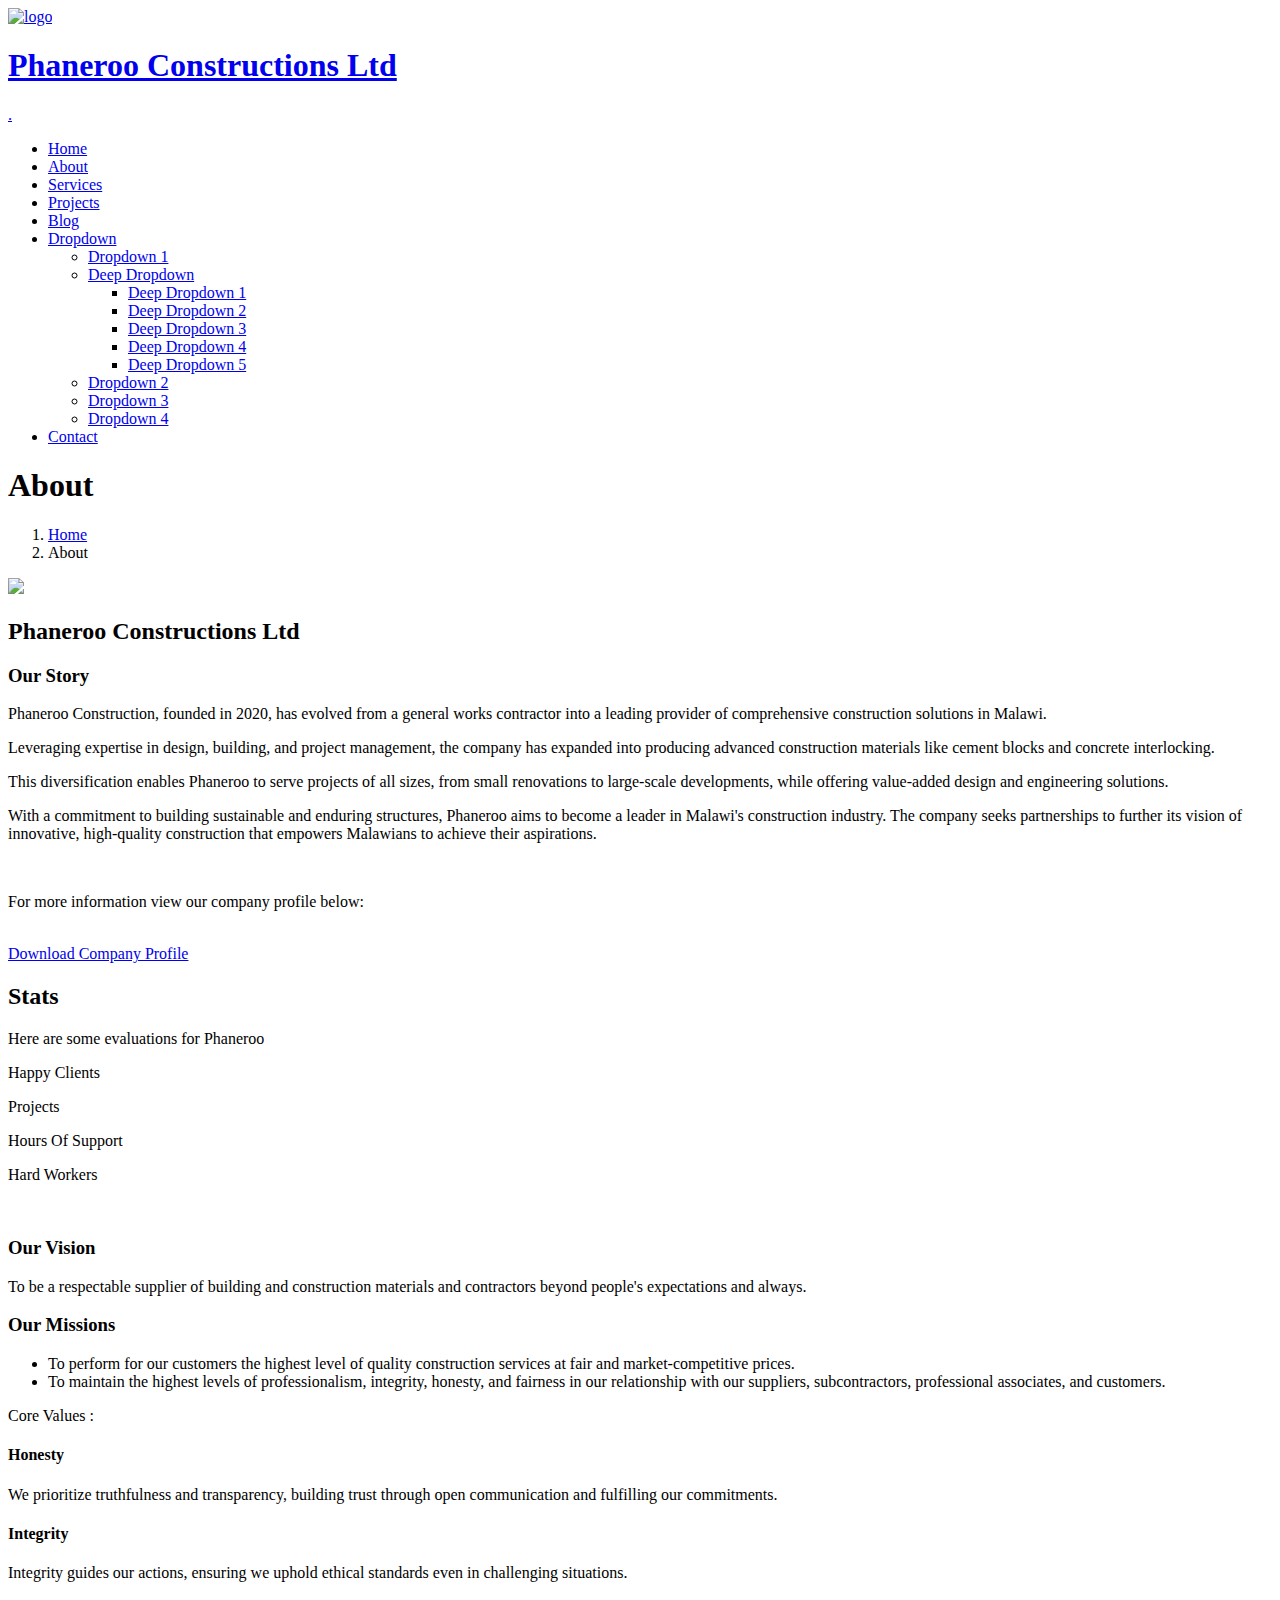
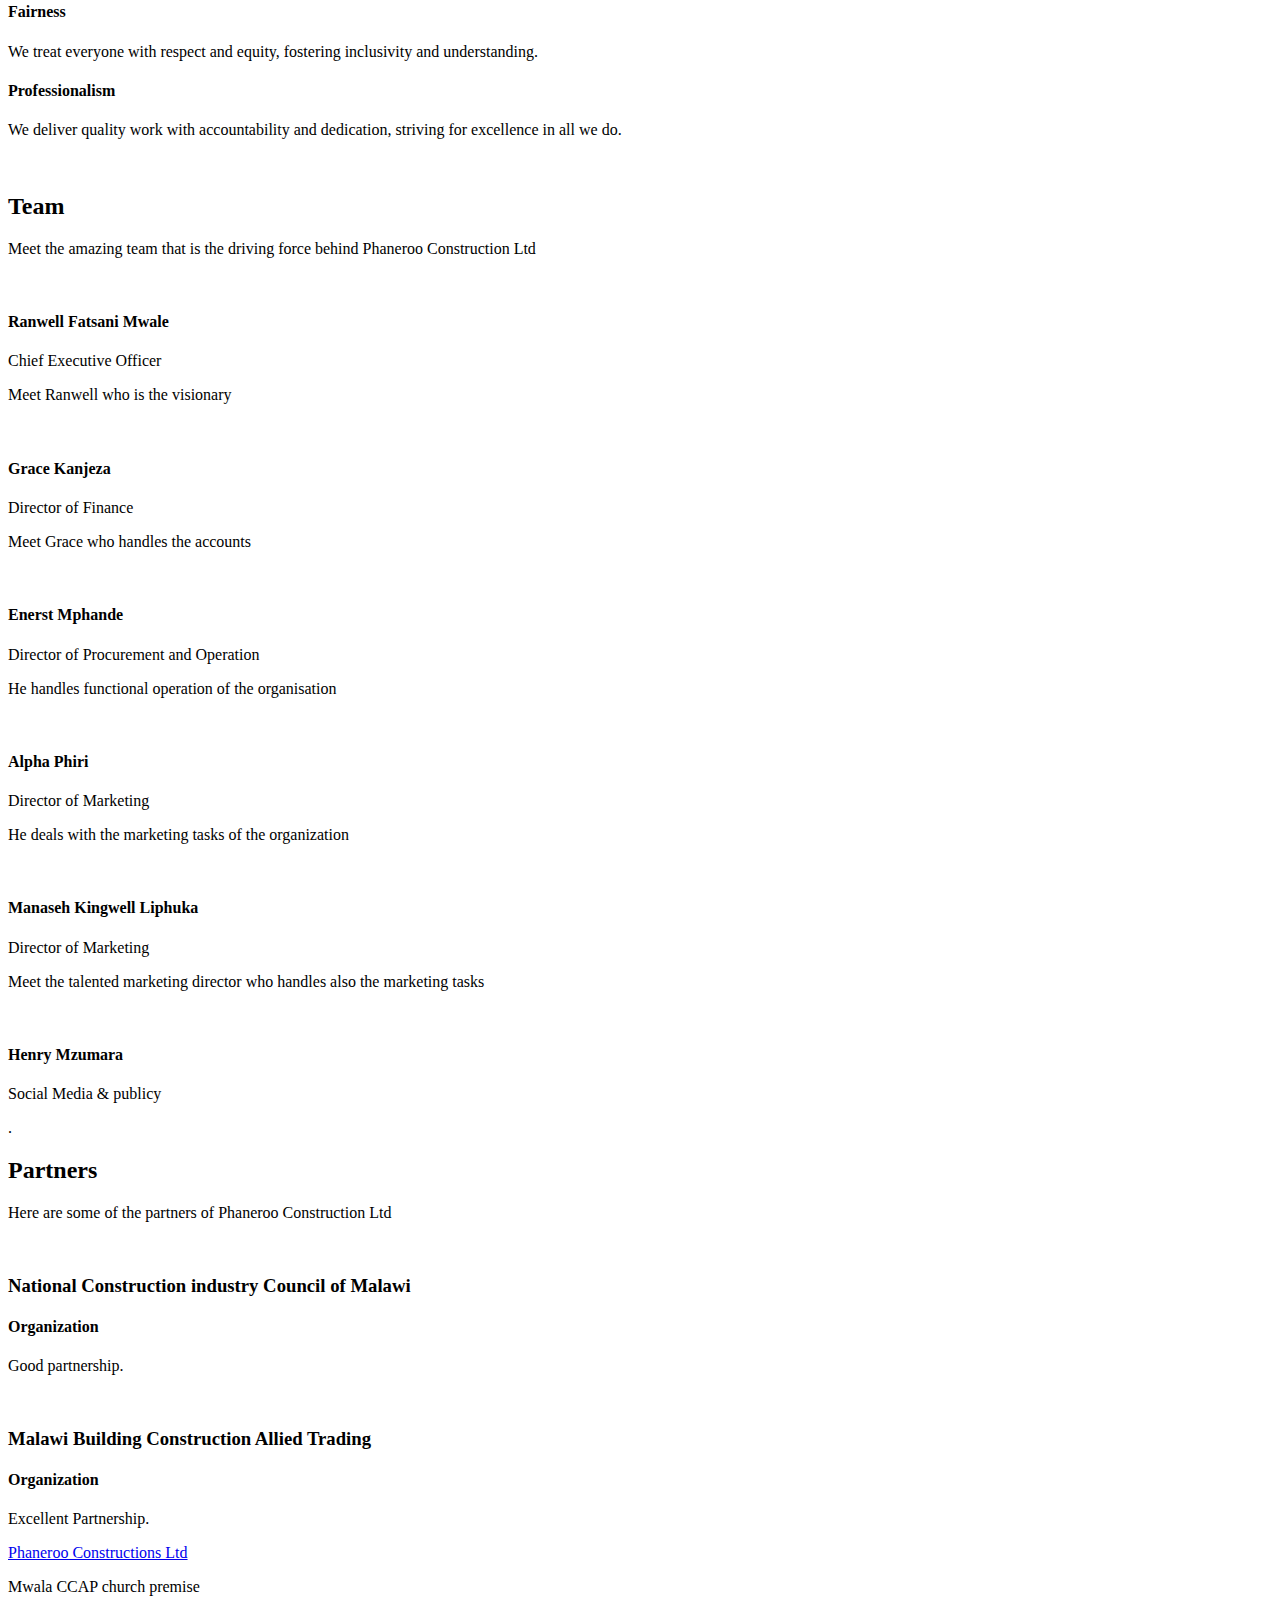
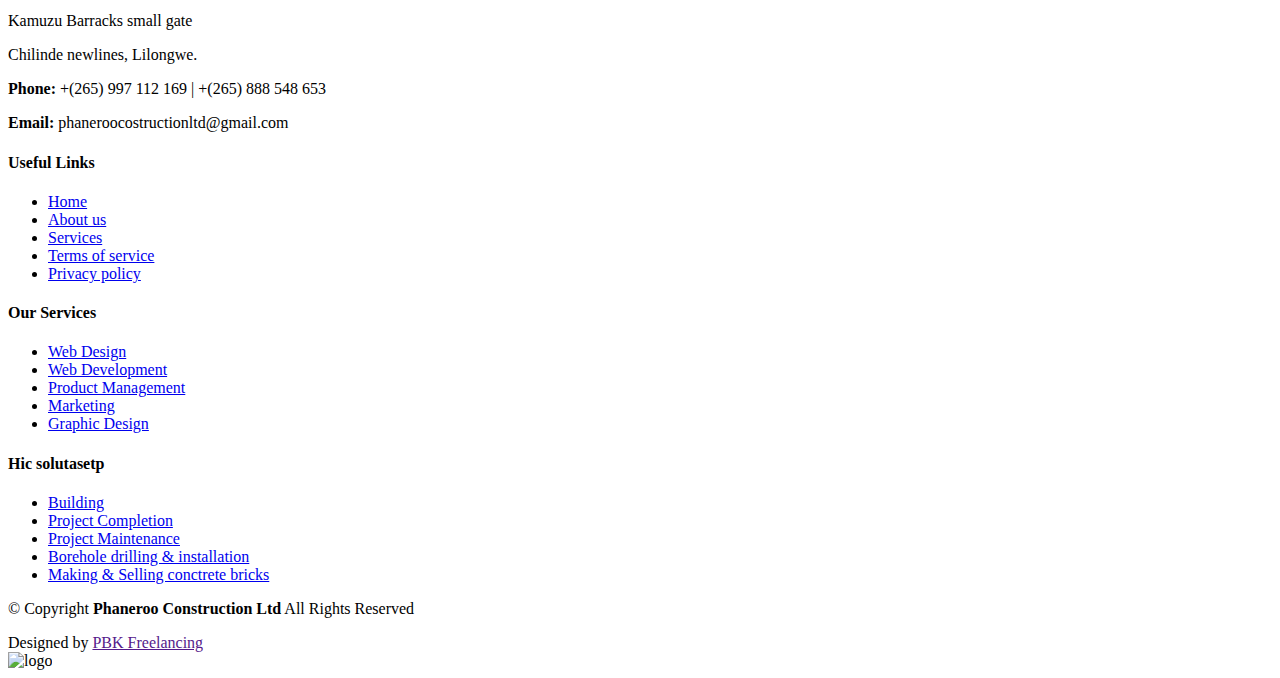
==== about.html @ 2d129ac9 "Add files via upload" ====
<!DOCTYPE html>
<html lang="en">

<head>
  <meta charset="utf-8">
  <meta content="width=device-width, initial-scale=1.0" name="viewport">
  <title>About - UpConstruction Bootstrap Template</title>
  <meta name="description" content="">
  <meta name="keywords" content="">

  <!-- Favicons -->
  <link href="assets/img/logoh1.png" rel="icon">
  <link href="assets/img/apple-touch-icon.png" rel="apple-touch-icon">

  <!-- Fonts -->
  <link href="https://fonts.googleapis.com" rel="preconnect">
  <link href="https://fonts.gstatic.com" rel="preconnect" crossorigin>
  <link href="https://fonts.googleapis.com/css2?family=Roboto:ital,wght@0,100;0,300;0,400;0,500;0,700;0,900;1,100;1,300;1,400;1,500;1,700;1,900&family=Open+Sans:ital,wght@0,300;0,400;0,500;0,600;0,700;0,800;1,300;1,400;1,500;1,600;1,700;1,800&family=Poppins:ital,wght@0,100;0,200;0,300;0,400;0,500;0,600;0,700;0,800;0,900;1,100;1,200;1,300;1,400;1,500;1,600;1,700;1,800;1,900&display=swap" rel="stylesheet">

  <!-- Vendor CSS Files -->
  <link href="assets/vendor/bootstrap/css/bootstrap.min.css" rel="stylesheet">
  <link href="assets/vendor/bootstrap-icons/bootstrap-icons.css" rel="stylesheet">
  <link href="assets/vendor/aos/aos.css" rel="stylesheet">
  <link href="assets/vendor/fontawesome-free/css/all.min.css" rel="stylesheet">
  <link href="assets/vendor/glightbox/css/glightbox.min.css" rel="stylesheet">
  <link href="assets/vendor/swiper/swiper-bundle.min.css" rel="stylesheet">

  <!-- Main CSS File -->
  <link href="assets/css/main.css" rel="stylesheet">

  <!-- =======================================================
  * Template Name: UpConstruction
  * Template URL: https://bootstrapmade.com/upconstruction-bootstrap-construction-website-template/
  * Updated: Aug 07 2024 with Bootstrap v5.3.3
  * Author: BootstrapMade.com
  * License: https://bootstrapmade.com/license/
  ======================================================== -->
</head>

<body class="about-page">

  <header id="header" class="header d-flex align-items-center fixed-top">
    <div class="container-fluid container-xl position-relative d-flex align-items-center justify-content-between">

      <a href="index.html" class="logo d-flex align-items-center">
        <!-- Uncomment the line below if you also wish to use an image logo -->
        <!-- <img src="assets/img/logo.png" alt=""> -->
        <img  src="assets/img/logoh1.png" alt="logo" style="height:30%;">
        <h1 class="sitename">Phaneroo Constructions Ltd</h1> <span>.</span>
      </a>

      <nav id="navmenu" class="navmenu">
        <ul>
          <li><a href="index.html">Home</a></li>
          <li><a href="about.html" class="active">About</a></li>
          <li><a href="services.html">Services</a></li>
          <li><a href="projects.html">Projects</a></li>
          <li><a href="blog.html">Blog</a></li>
          <li class="dropdown"><a href="#"><span>Dropdown</span> <i class="bi bi-chevron-down toggle-dropdown"></i></a>
            <ul>
              <li><a href="#">Dropdown 1</a></li>
              <li class="dropdown"><a href="#"><span>Deep Dropdown</span> <i class="bi bi-chevron-down toggle-dropdown"></i></a>
                <ul>
                  <li><a href="#">Deep Dropdown 1</a></li>
                  <li><a href="#">Deep Dropdown 2</a></li>
                  <li><a href="#">Deep Dropdown 3</a></li>
                  <li><a href="#">Deep Dropdown 4</a></li>
                  <li><a href="#">Deep Dropdown 5</a></li>
                </ul>
              </li>
              <li><a href="#">Dropdown 2</a></li>
              <li><a href="#">Dropdown 3</a></li>
              <li><a href="#">Dropdown 4</a></li>
            </ul>
          </li>
          <li><a href="contact.html">Contact</a></li>
        </ul>
        <i class="mobile-nav-toggle d-xl-none bi bi-list"></i>
      </nav>

    </div>
  </header>

  <main class="main">

    <!-- Page Title -->
    <div class="page-title dark-background" style="background-image: url(assets/img/page-title-bg.jpg);">
      <div class="container position-relative">
        <h1>About</h1>
        <nav class="breadcrumbs">
          <ol>
            <li><a href="index.html">Home</a></li>
            <li class="current">About</li>
          </ol>
        </nav>
      </div>
    </div><!-- End Page Title -->

    <!-- About Section -->
    <section id="about" class="about section">

      <div class="container">

        <div class="row position-relative">

          <div class="col-lg-7 about-img" data-aos="zoom-out" data-aos-delay="200"><img src="assets/img/about.jpg"></div>

          <div class="col-lg-7" data-aos="fade-up" data-aos-delay="100">
            <h2 class="inner-title">Phaneroo Constructions Ltd</h2>
            <div class="our-story">
              <h3>Our Story</h3>
              <p>
                Phaneroo Construction, founded in 2020, has evolved from a general works contractor into a leading provider of comprehensive construction solutions in Malawi.
              </p>
              <p>
                Leveraging expertise in design, building, and project management, the company has expanded into producing advanced construction materials like cement blocks and concrete interlocking.
              </p>
              <p>
                This diversification enables Phaneroo to serve projects of all sizes, from small renovations to large-scale developments, while offering value-added design and engineering solutions.
              </p>
              <p>
                With a commitment to building sustainable and enduring structures, Phaneroo aims to become a leader in Malawi's construction industry. The company seeks partnerships to further its vision of innovative, high-quality construction that empowers Malawians to achieve their aspirations.
              </p><br>
              <!--<p>core values</p>
              <ul>
                <li><i class="bi bi-check-circle"></i> <span>Honesty</span></li>
                <li><i class="bi bi-check-circle"></i> <span>Integrity</span></li>
                <li><i class="bi bi-check-circle"></i> <span>Fairness</span></li>
                <li><i class="bi bi-check-circle"></i> <span>Professionalism</span></li>
              </ul> -->
              <p>For more information view our company profile below:</p>

              <!-- <div class="watch-video d-flex align-items-center position-relative">
                <i class="bi bi-play-circle"></i>
                <a href="https://www.youtube.com/watch?v=Y7f98aduVJ8" class="glightbox stretched-link">Watch Video</a>
              </div> -->
              <br>
              <div class="download-profile d-flex align-items-center position-relative mt-3">
                <i class="bi bi-download"></i>
                <a href="path/to/company-profile.pdf" class="btn btn-primary stretched-link" download>Download Company Profile</a>
              </div>
            </div>
          </div>

        </div>

      </div>

    </section><!-- /About Section -->

    <!-- Stats Counter Section -->
    <section id="stats-counter" class="stats-counter section">

      <!-- Section Title -->
      <div class="container section-title" data-aos="fade-up">
        <h2>Stats</h2>
        <p>Here are some evaluations for Phaneroo</p>
      </div><!-- End Section Title -->

      <div class="container" data-aos="fade-up" data-aos-delay="100">

        <div class="row gy-4">

          <div class="col-lg-3 col-md-6">
            <div class="stats-item d-flex align-items-center w-100 h-100">
              <i class="bi bi-emoji-smile color-blue flex-shrink-0"></i>
              <div>
                <span data-purecounter-start="0" data-purecounter-end="232" data-purecounter-duration="1" class="purecounter"></span>
                <p>Happy Clients</p>
              </div>
            </div>
          </div><!-- End Stats Item -->

          <div class="col-lg-3 col-md-6">
            <div class="stats-item d-flex align-items-center w-100 h-100">
              <i class="bi bi-journal-richtext color-orange flex-shrink-0"></i>
              <div>
                <span data-purecounter-start="0" data-purecounter-end="521" data-purecounter-duration="1" class="purecounter"></span>
                <p>Projects</p>
              </div>
            </div>
          </div><!-- End Stats Item -->

          <div class="col-lg-3 col-md-6">
            <div class="stats-item d-flex align-items-center w-100 h-100">
              <i class="bi bi-headset color-green flex-shrink-0"></i>
              <div>
                <span data-purecounter-start="0" data-purecounter-end="1463" data-purecounter-duration="1" class="purecounter"></span>
                <p>Hours Of Support</p>
              </div>
            </div>
          </div><!-- End Stats Item -->

          <div class="col-lg-3 col-md-6">
            <div class="stats-item d-flex align-items-center w-100 h-100">
              <i class="bi bi-people color-pink flex-shrink-0"></i>
              <div>
                <span data-purecounter-start="0" data-purecounter-end="15" data-purecounter-duration="1" class="purecounter"></span>
                <p>Hard Workers</p>
              </div>
            </div>
          </div><!-- End Stats Item -->

        </div>

      </div>

    </section><!-- /Stats Counter Section -->

    <!-- Alt Services Section -->
    <section id="alt-services" class="alt-services section">

      <div class="container">

        <div class="row justify-content-around gy-4">
          <div class="features-image col-lg-6" data-aos="fade-up" data-aos-delay="100"><img src="assets/img/alt-services.jpg" alt=""></div>

          <div class="col-lg-5 d-flex flex-column justify-content-center" data-aos="fade-up" data-aos-delay="200">
            <h3>Our Vision</h3>
            <p>To be a respectable supplier of building and construction materials and contractors beyond people's
              expectations and always.</p>

          <!--

            <div class="icon-box d-flex position-relative" data-aos="fade-up" data-aos-delay="300">
              <i class="bi bi-easel flex-shrink-0"></i>
              <div>
                <h4><a href="" class="stretched-link">Lorem Ipsum</a></h4>
                <p>Voluptatum deleniti atque corrupti quos dolores et quas molestias excepturi sint occaecati cupiditate non provident</p>
              </div>
            </div>

            <div class="icon-box d-flex position-relative" data-aos="fade-up" data-aos-delay="400">
              <i class="bi bi-patch-check flex-shrink-0"></i>
              <div>
                <h4><a href="" class="stretched-link">Nemo Enim</a></h4>
                <p>At vero eos et accusamus et iusto odio dignissimos ducimus qui blanditiis praesentium voluptatum deleniti atque</p>
              </div>
            </div>

            <div class="icon-box d-flex position-relative" data-aos="fade-up" data-aos-delay="500">
              <i class="bi bi-brightness-high flex-shrink-0"></i>
              <div>
                <h4><a href="" class="stretched-link">Dine Pad</a></h4>
                <p>Explicabo est voluptatum asperiores consequatur magnam. Et veritatis odit. Sunt aut deserunt minus aut eligendi omnis</p>
              </div>
            </div>

            <div class="icon-box d-flex position-relative" data-aos="fade-up" data-aos-delay="600">
              <i class="bi bi-brightness-high flex-shrink-0"></i>
              <div>
                <h4><a href="" class="stretched-link">Tride clov</a></h4>
                <p>Est voluptatem labore deleniti quis a delectus et. Saepe dolorem libero sit non aspernatur odit amet. Et eligendi</p>
              </div>
            </div>
          -->

          </div>
        </div>

      </div>

    </section><!-- /Alt Services Section -->

    <!-- Alt Services 2 Section -->
    <section id="alt-services-2" class="alt-services-2 section">

      <div class="container">

        <div class="row justify-content-around gy-4">

          <div class="col-lg-6 d-flex flex-column justify-content-center order-2 order-lg-1" data-aos="fade-up" data-aos-delay="100">
            <h3>Our Missions</h3>
            <ul>
              <li>To perform for our customers the highest level of quality construction services at fair and
                market-competitive prices.
              </li>
              <li>
                To maintain the highest levels of professionalism, integrity, honesty, and fairness in our
                relationship with our suppliers, subcontractors, professional associates, and customers.
              </li>
            </ul>
            <p>Core Values :</p>

            <div class="row">

              <div class="col-lg-6 icon-box d-flex">
                <i class="bi bi-easel flex-shrink-0"></i>
                <div>
                  <h4>Honesty</h4>
                  <p>We prioritize truthfulness and transparency, building trust through open communication and fulfilling our commitments.</p>
                </div>
              </div><!-- End Icon Box -->

              <div class="col-lg-6 icon-box d-flex">
                <i class="bi bi-patch-check flex-shrink-0"></i>
                <div>
                  <h4>Integrity</h4>
                  <p>Integrity guides our actions, ensuring we uphold ethical standards even in challenging situations.</p>
                </div>
              </div><!-- End Icon Box -->

              <div class="col-lg-6 icon-box d-flex">
                <i class="bi bi-brightness-high flex-shrink-0"></i>
                <div>
                  <h4>Fairness</h4>
                  <p>We treat everyone with respect and equity, fostering inclusivity and understanding.</p>
                </div>
              </div><!-- End Icon Box -->

              <div class="col-lg-6 icon-box d-flex">
                <i class="bi bi-brightness-high flex-shrink-0"></i>
                <div>
                  <h4>Professionalism</h4>
                  <p>We deliver quality work with accountability and dedication, striving for excellence in all we do.</p>
                </div>
              </div><!-- End Icon Box -->

            </div>

          </div>

          <div class="features-image col-lg-5 order-1 order-lg-2" data-aos="fade-up" data-aos-delay="200">
            <img src="assets/img/features-3-2.jpg" alt="">
          </div>

        </div>

      </div>

    </section><!-- /Alt Services 2 Section -->

    <!-- Team Section -->
    <section id="team" class="team section">

      <!-- Section Title -->
      <div class="container section-title" data-aos="fade-up">
        <h2>Team</h2>
        <p>Meet the amazing team that is the driving force behind Phaneroo Construction Ltd</p>
      </div><!-- End Section Title -->

      <div class="container">

        <div class="row gy-5">

          <div class="col-lg-4 col-md-6 member" data-aos="fade-up" data-aos-delay="100">
            <div class="member-img">
              <img src="assets/img/team/Ranwell.jpg" class="img-fluid" alt="">
              <div class="social">
                <a href="#"><i class="bi bi-twitter-x"></i></a>
                <a href="#"><i class="bi bi-facebook"></i></a>
                <a href="#"><i class="bi bi-instagram"></i></a>
                <a href="#"><i class="bi bi-linkedin"></i></a>
              </div>
            </div>
            <div class="member-info text-center">
              <h4>Ranwell Fatsani Mwale </h4>
              <span>Chief Executive Officer</span>
              <p>Meet Ranwell who is the visionary</p>
            </div>
          </div><!-- End Team Member -->

          <div class="col-lg-4 col-md-6 member" data-aos="fade-up" data-aos-delay="200">
            <div class="member-img">
              <img src="assets/img/team/Grace.jpg" class="img-fluid" alt="">
              <div class="social">
                <a href="#"><i class="bi bi-twitter-x"></i></a>
                <a href="#"><i class="bi bi-facebook"></i></a>
                <a href="#"><i class="bi bi-instagram"></i></a>
                <a href="#"><i class="bi bi-linkedin"></i></a>
              </div>
            </div>
            <div class="member-info text-center">
              <h4>Grace Kanjeza</h4>
              <span>Director of Finance</span>
              <p>Meet Grace who handles the accounts</p>
            </div>
          </div><!-- End Team Member -->

          <div class="col-lg-4 col-md-6 member" data-aos="fade-up" data-aos-delay="300">
            <div class="member-img">
              <img src="assets/img/team/Enerst.jpg" class="img-fluid" alt="">
              <div class="social">
                <a href="#"><i class="bi bi-twitter-x"></i></a>
                <a href="#"><i class="bi bi-facebook"></i></a>
                <a href="#"><i class="bi bi-instagram"></i></a>
                <a href="#"><i class="bi bi-linkedin"></i></a>
              </div>
            </div>
            <div class="member-info text-center">
              <h4>Enerst Mphande</h4>
              <span>Director of Procurement and Operation</span>
              <p>He handles functional operation of the organisation</p>
            </div>
          </div><!-- End Team Member -->

          <div class="col-lg-4 col-md-6 member" data-aos="fade-up" data-aos-delay="400">
            <div class="member-img">
              <img src="assets/img/team/Alpha.jpg" class="img-fluid" alt="">
              <div class="social">
                <a href="#"><i class="bi bi-twitter-x"></i></a>
                <a href="#"><i class="bi bi-facebook"></i></a>
                <a href="#"><i class="bi bi-instagram"></i></a>
                <a href="#"><i class="bi bi-linkedin"></i></a>
              </div>
            </div>
            <div class="member-info text-center">
              <h4>Alpha Phiri</h4>
              <span>Director of Marketing</span>
              <p>He deals with the marketing tasks of the organization</p>
            </div>
          </div><!-- End Team Member -->

          <div class="col-lg-4 col-md-6 member" data-aos="fade-up" data-aos-delay="500">
            <div class="member-img">
              <img src="assets/img/team/Manaseh.jpg" class="img-fluid" alt="">
              <div class="social">
                <a href="#"><i class="bi bi-twitter-x"></i></a>
                <a href="#"><i class="bi bi-facebook"></i></a>
                <a href="#"><i class="bi bi-instagram"></i></a>
                <a href="#"><i class="bi bi-linkedin"></i></a>
              </div>
            </div>
            <div class="member-info text-center">
              <h4>Manaseh Kingwell Liphuka</h4>
              <span>Director of Marketing</span>
              <p>Meet the talented marketing director who handles also the marketing tasks</p>
            </div>
          </div><!-- End Team Member -->

          <div class="col-lg-4 col-md-6 member" data-aos="fade-up" data-aos-delay="600">
            <div class="member-img">
              <img src="assets/img/team/Henry.png" class="img-fluid" alt="">
              <div class="social">
                <a href="#"><i class="bi bi-twitter-x"></i></a>
                <a href="#"><i class="bi bi-facebook"></i></a>
                <a href="#"><i class="bi bi-instagram"></i></a>
                <a href="#"><i class="bi bi-linkedin"></i></a>
              </div>
            </div>
            <div class="member-info text-center">
              <h4>Henry Mzumara</h4>
              <span>Social Media & publicy</span>
              <p>.</p>
            </div>
          </div><!-- End Team Member -->

        </div>

      </div>

    </section><!-- /Team Section -->

    <!-- Testimonials Section -->
    <section id="testimonials" class="testimonials section">

      <!-- Section Title -->
      <div class="container section-title" data-aos="fade-up">
        <h2>Partners</h2>
        <p>Here are some of the partners of Phaneroo Construction Ltd</p>
      </div><!-- End Section Title -->

      <div class="container" data-aos="fade-up" data-aos-delay="100">

        <div class="swiper init-swiper">
          <script type="application/json" class="swiper-config">
            {
              "loop": true,
              "speed": 600,
              "autoplay": {
                "delay": 5000
              },
              "slidesPerView": "auto",
              "pagination": {
                "el": ".swiper-pagination",
                "type": "bullets",
                "clickable": true
              },
              "breakpoints": {
                "320": {
                  "slidesPerView": 1,
                  "spaceBetween": 40
                },
                "1200": {
                  "slidesPerView": 2,
                  "spaceBetween": 20
                }
              }
            }
          </script>
          <div class="swiper-wrapper">

            <div class="swiper-slide">
              <div class="testimonial-wrap">
                <div class="testimonial-item">
                  <img src="assets/img/testimonials/ncicm.jpg" class="testimonial-img" alt="">
                  <h3>National Construction industry Council of Malawi</h3>
                  <h4>Organization</h4>
                  <div class="stars">
                    <i class="bi bi-star-fill"></i><i class="bi bi-star-fill"></i><i class="bi bi-star-fill"></i><i class="bi bi-star-fill"></i><i class="bi bi-star-fill"></i>
                  </div>
                  <p>
                    <i class="bi bi-quote quote-icon-left"></i>
                    <span>Good partnership.</span>
                    <i class="bi bi-quote quote-icon-right"></i>
                  </p>
                </div>
              </div>
            </div><!-- End testimonial item -->

            <div class="swiper-slide">
              <div class="testimonial-wrap">
                <div class="testimonial-item">
                  <img src="assets/img/testimonials/mbcata.jpg" class="testimonial-img" alt="">
                  <h3>Malawi Building Construction Allied Trading</h3>
                  <h4>Organization</h4>
                  <div class="stars">
                    <i class="bi bi-star-fill"></i><i class="bi bi-star-fill"></i><i class="bi bi-star-fill"></i><i class="bi bi-star-fill"></i><i class="bi bi-star-fill"></i>
                  </div>
                  <p>
                    <i class="bi bi-quote quote-icon-left"></i>
                    <span>Excellent Partnership.</span>
                    <i class="bi bi-quote quote-icon-right"></i>
                  </p>
                </div>
              </div>
            </div><!-- End testimonial item -->


          </div>
          <div class="swiper-pagination"></div>
        </div>

      </div>

    </section><!-- /Testimonials Section -->

  </main>

  <footer id="footer" class="footer dark-background">

    <div class="container footer-top">
      <div class="row gy-4">
        <div class="col-lg-4 col-md-6 footer-about">
          <a href="index.html" class="logo d-flex align-items-center">
            <span class="sitename">Phaneroo Constructions Ltd</span>
          </a>
          <div class="footer-contact pt-3">
            <p>Mwala CCAP church premise</p>
            <p>Kamuzu Barracks small gate</p>
            <p>Chilinde newlines, Lilongwe.</p>
            <p class="mt-3"><strong>Phone:</strong> <span>+(265) 997 112 169  |  +(265) 888 548 653</span></p>
            <p><strong>Email:</strong> <span>phaneroocostructionltd@gmail.com</span></p>
          </div>
          <div class="social-links d-flex mt-4">
            <a href=""><i class="bi bi-twitter-x"></i></a>
            <a href=""><i class="bi bi-facebook"></i></a>
            <a href=""><i class="bi bi-instagram"></i></a>
            <a href=""><i class="bi bi-linkedin"></i></a>
          </div>
        </div>

        <div class="col-lg-2 col-md-3 footer-links">
          <h4>Useful Links</h4>
          <ul>
            <li><a href="#">Home</a></li>
            <li><a href="#">About us</a></li>
            <li><a href="#">Services</a></li>
            <li><a href="#">Terms of service</a></li>
            <li><a href="#">Privacy policy</a></li>
          </ul>
        </div>

        <div class="col-lg-2 col-md-3 footer-links">
          <h4>Our Services</h4>
          <ul>
            <li><a href="#">Web Design</a></li>
            <li><a href="#">Web Development</a></li>
            <li><a href="#">Product Management</a></li>
            <li><a href="#">Marketing</a></li>
            <li><a href="#">Graphic Design</a></li>
          </ul>
        </div>

        <div class="col-lg-2 col-md-3 footer-links">
          <h4>Hic solutasetp</h4>
          <ul>
            <li><a href="#">Building</a></li>
            <li><a href="#">Project Completion</a></li>
            <li><a href="#">Project Maintenance</a></li>
            <li><a href="#">Borehole drilling & installation</a></li>
            <li><a href="#">Making & Selling conctrete bricks</a></li>
          </ul>
        </div>
<!--
        <div class="col-lg-2 col-md-3 footer-links">
          <h4>Nobis illum</h4>
          <ul>
            <li><a href="#">Ipsam</a></li>
            <li><a href="#">Laudantium dolorum</a></li>
            <li><a href="#">Dinera</a></li>
            <li><a href="#">Trodelas</a></li>
            <li><a href="#">Flexo</a></li>
          </ul>
        </div>
-->
      </div>
    </div>

    <div class="container copyright text-center mt-4">
      <p>© <span>Copyright</span> <strong class="px-1 sitename">Phaneroo Construction Ltd</strong> <span>All Rights Reserved</span></p>
      <div class="credits">
        <!-- All the links in the footer should remain intact. -->
        <!-- You can delete the links only if you've purchased the pro version. -->
        <!-- Licensing information: https://bootstrapmade.com/license/ -->
        <!-- Purchase the pro version with working PHP/AJAX contact form: [buy-url] -->
        Designed by <a href="">PBK Freelancing</a>
      </div>
    </div>

  </footer>

  <!-- Scroll Top -->
  <a href="#" id="scroll-top" class="scroll-top d-flex align-items-center justify-content-center"><i class="bi bi-arrow-up-short"></i></a>

  <!-- Preloader -->
  <div id="preloader">
      <img  src="assets/img/logop.PNG" alt="logo" >
  </div>

  <!-- Vendor JS Files -->
  <script src="assets/vendor/bootstrap/js/bootstrap.bundle.min.js"></script>
  <script src="assets/vendor/php-email-form/validate.js"></script>
  <script src="assets/vendor/aos/aos.js"></script>
  <script src="assets/vendor/glightbox/js/glightbox.min.js"></script>
  <script src="assets/vendor/imagesloaded/imagesloaded.pkgd.min.js"></script>
  <script src="assets/vendor/isotope-layout/isotope.pkgd.min.js"></script>
  <script src="assets/vendor/swiper/swiper-bundle.min.js"></script>
  <script src="assets/vendor/purecounter/purecounter_vanilla.js"></script>

  <!-- Main JS File -->
  <script src="assets/js/main.js"></script>

</body>

</html>
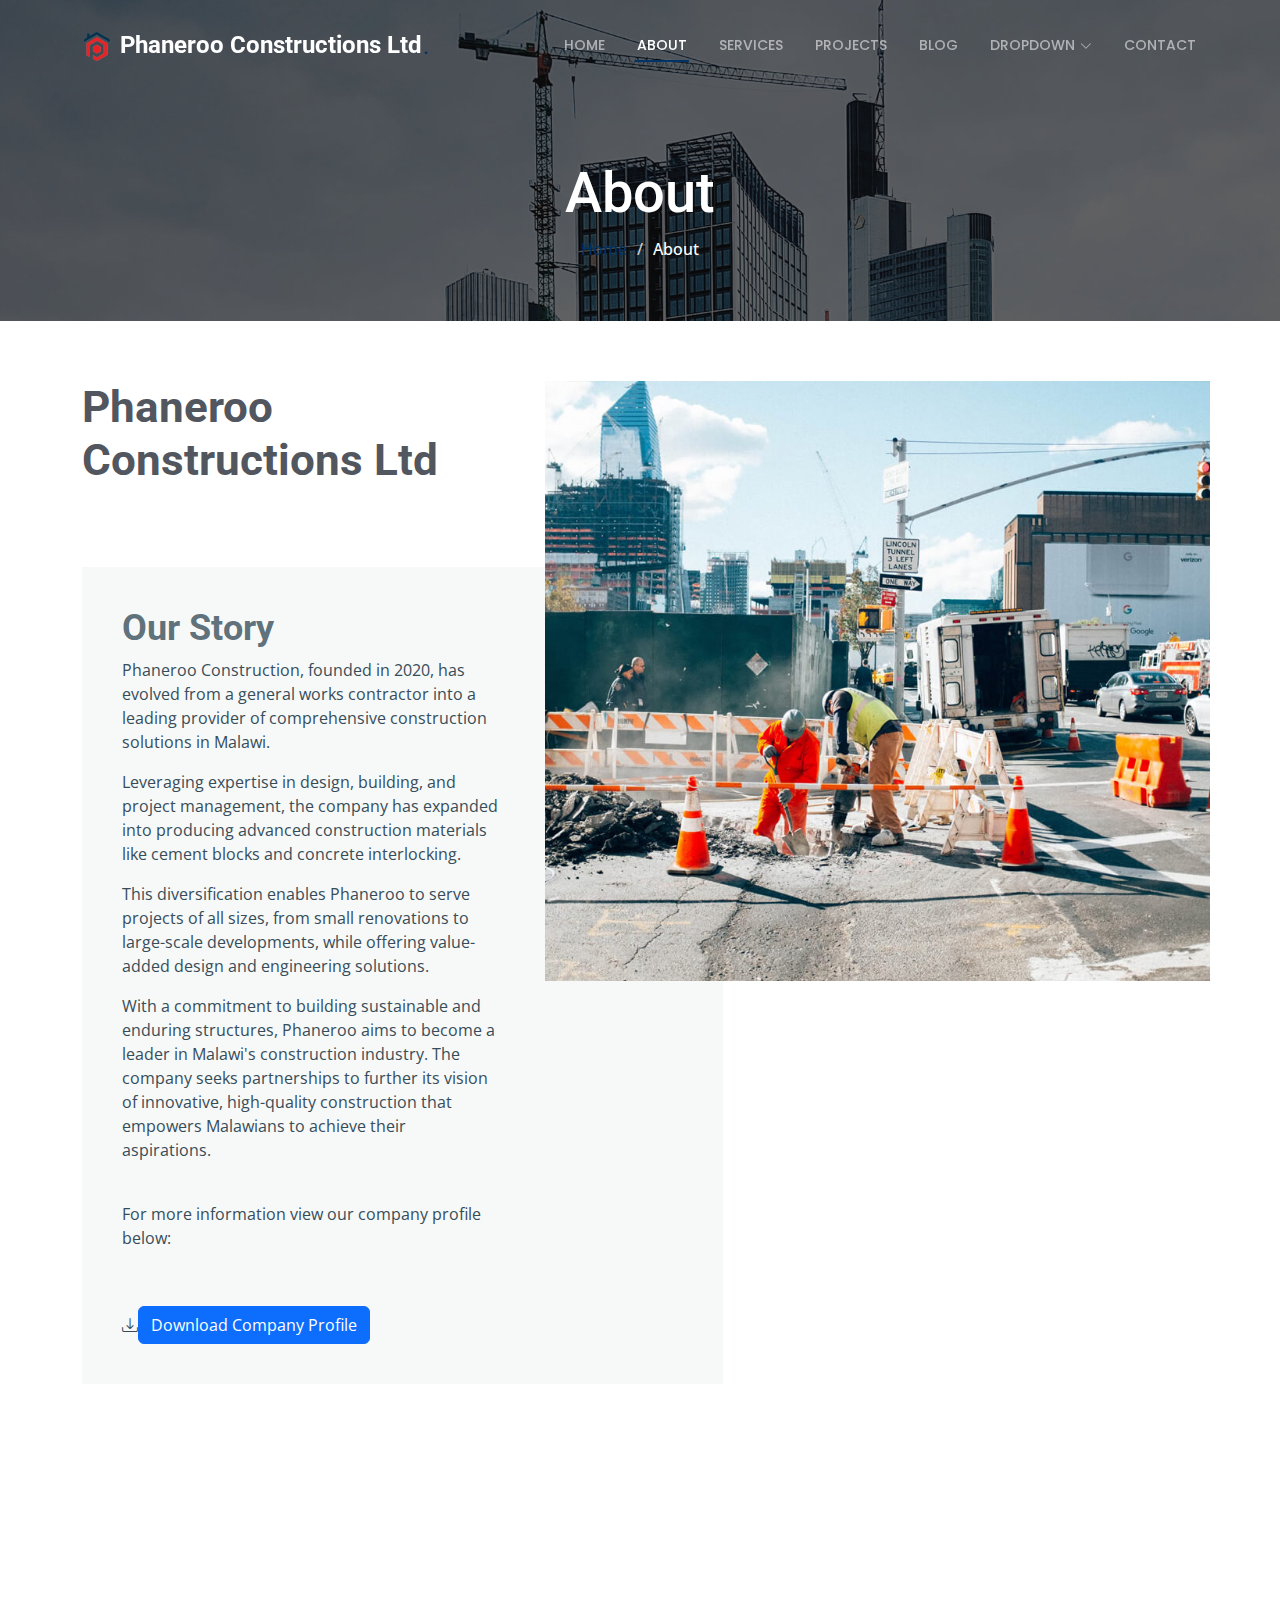
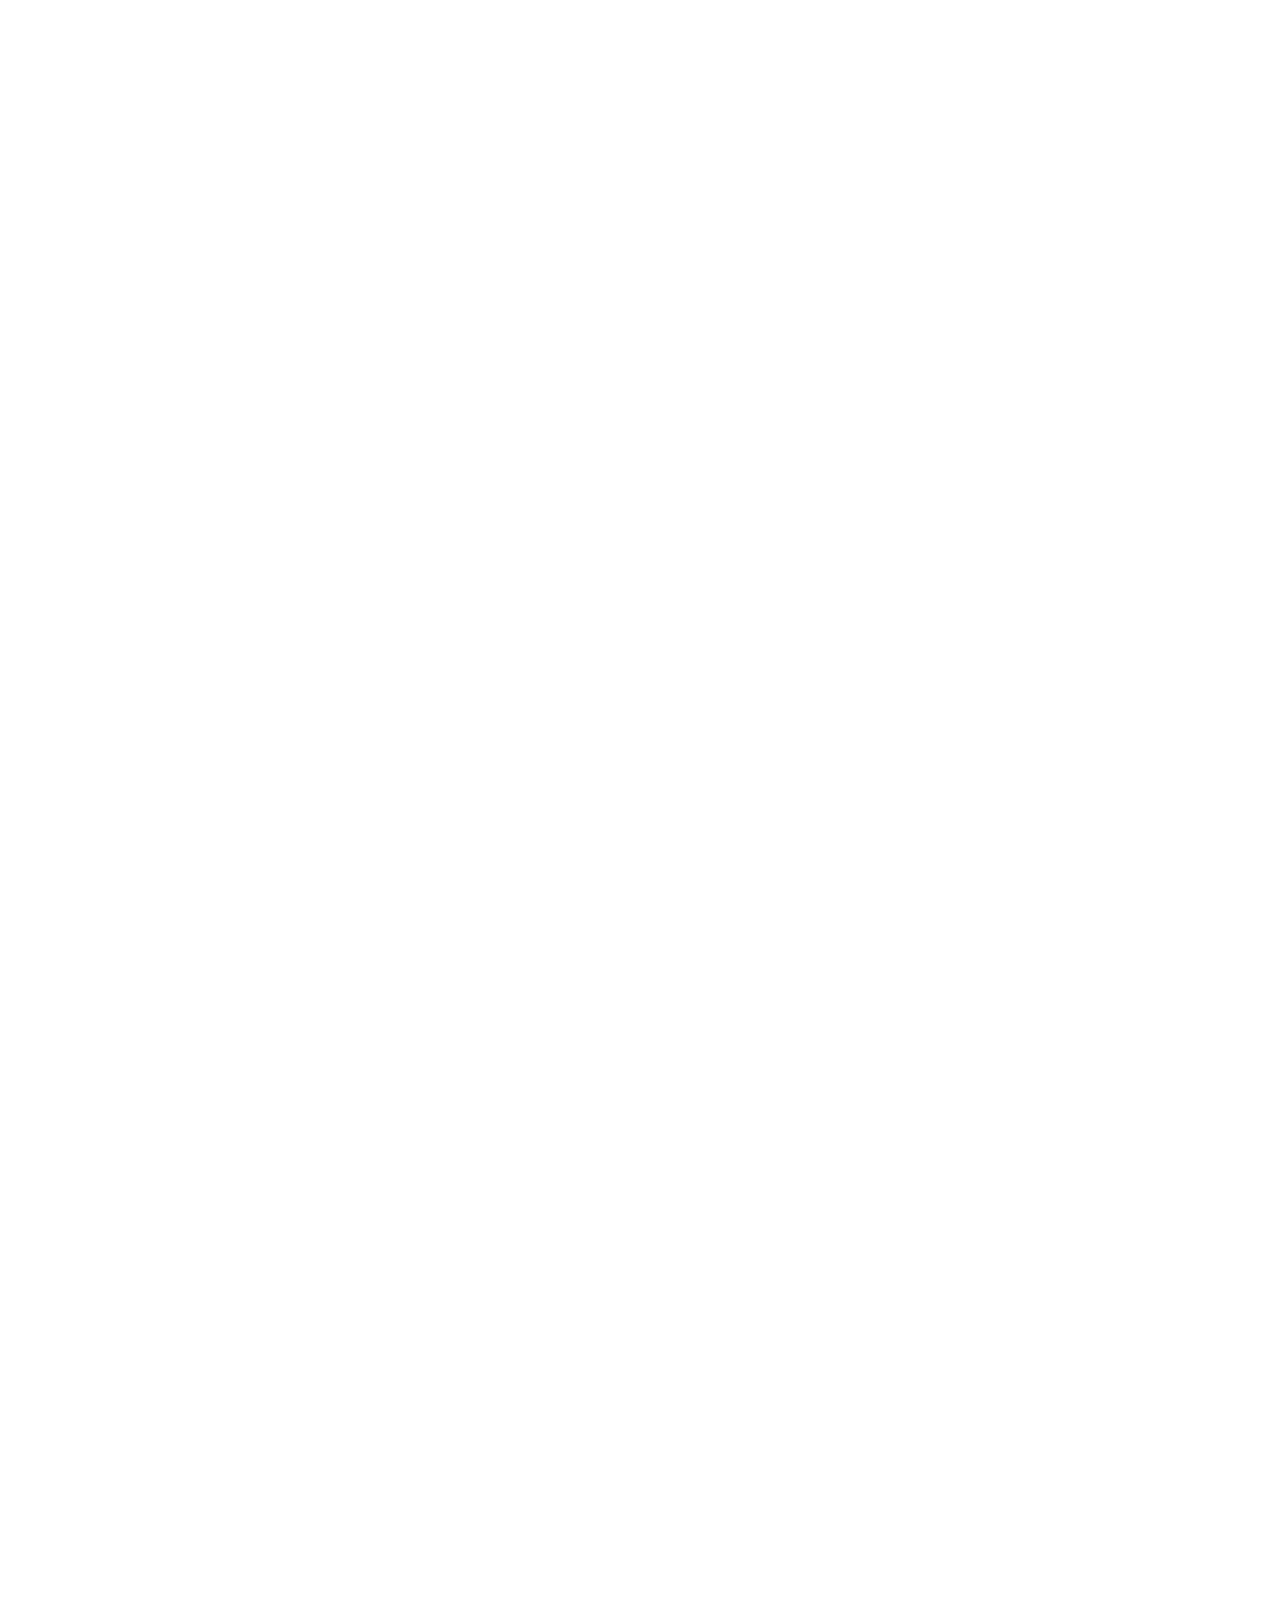
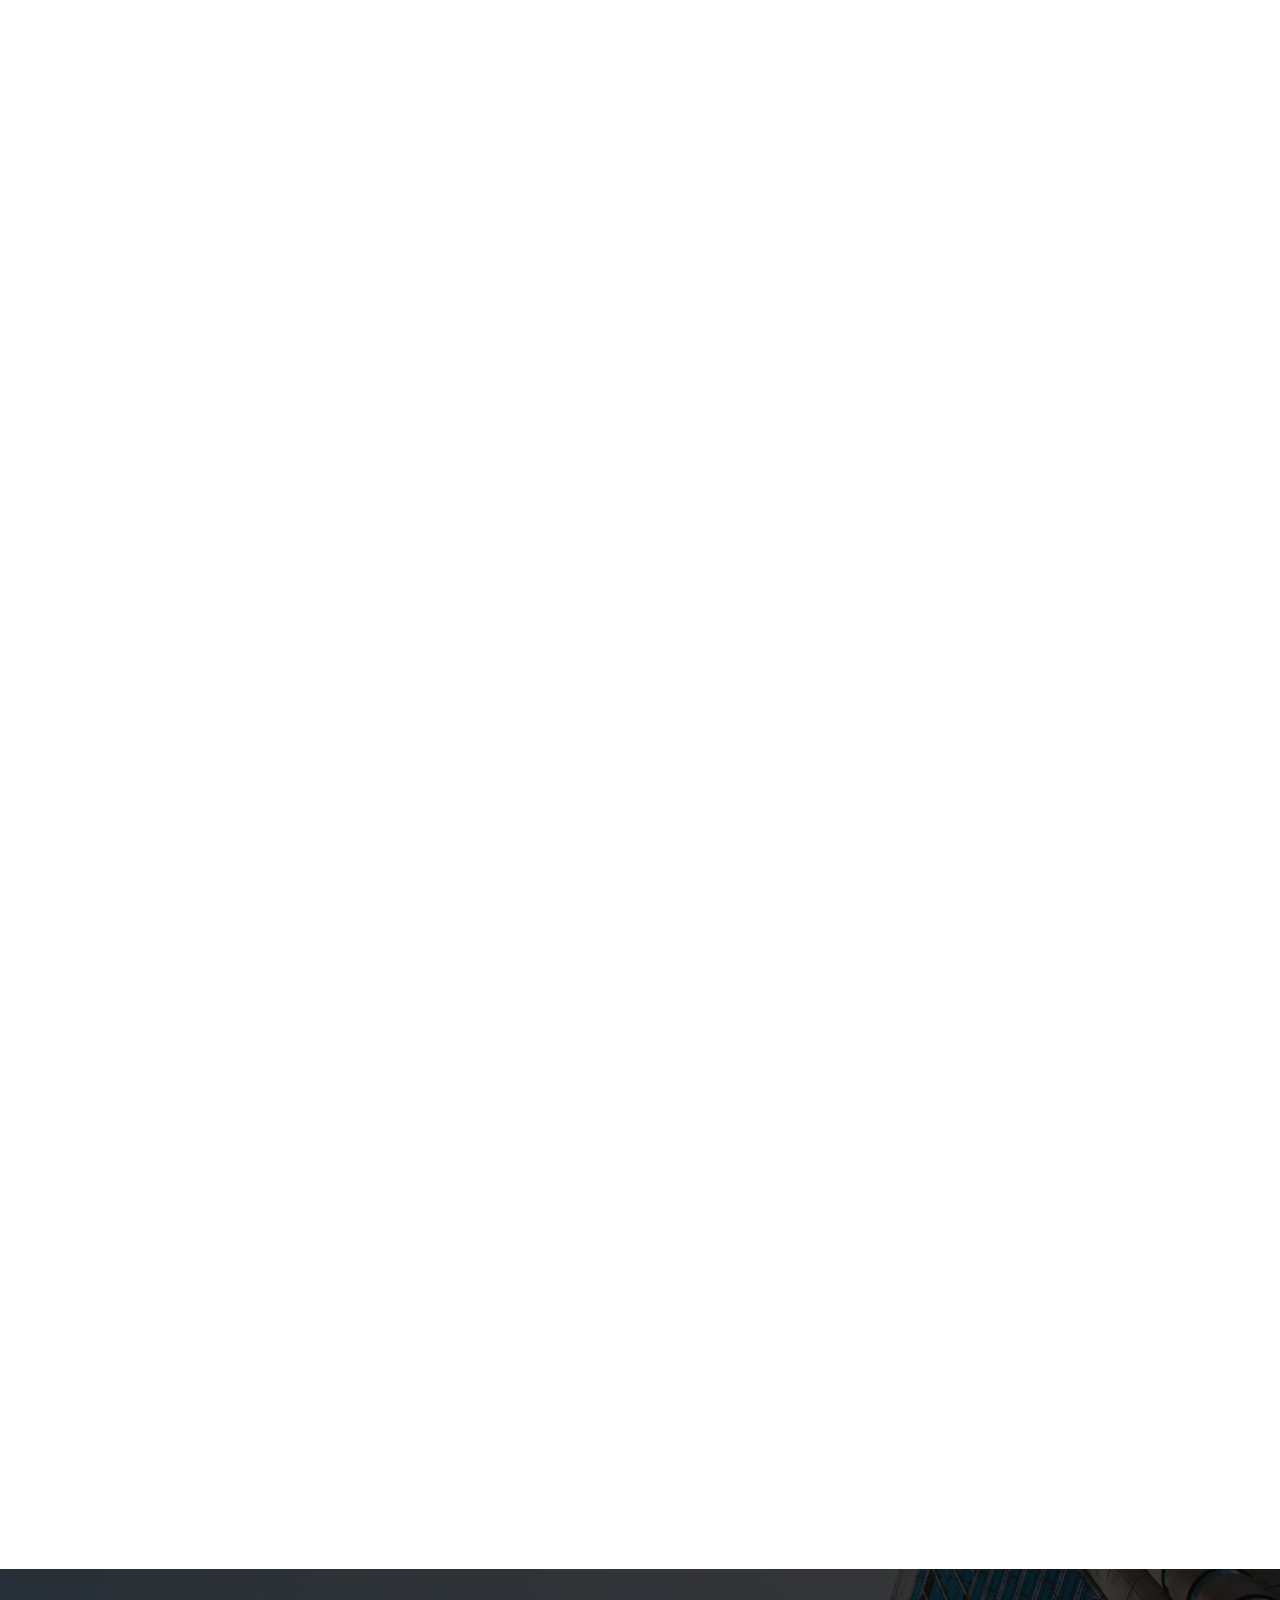
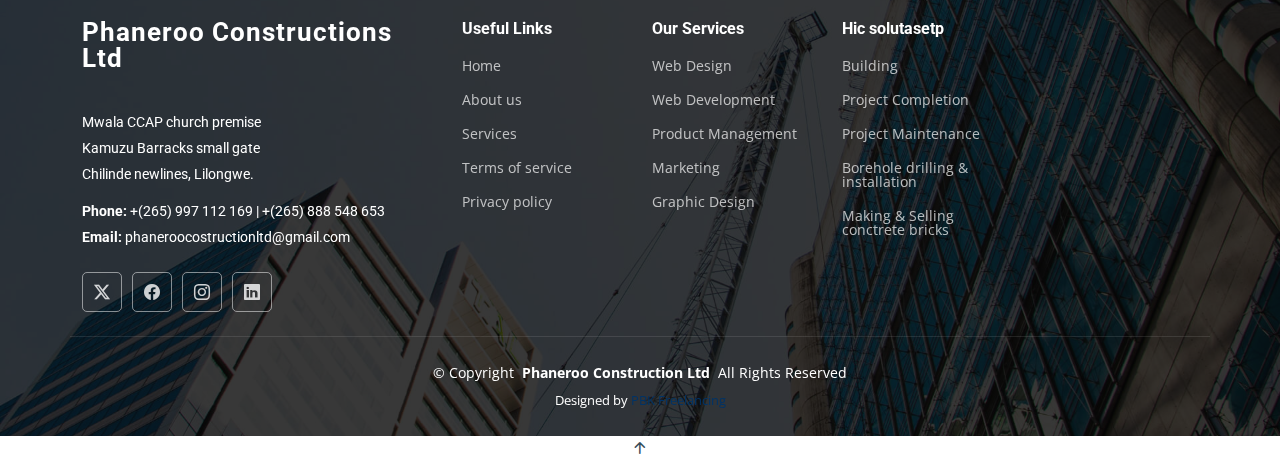
==== commit a52a6c85: "Update about.html" ====
--- a/about.html
+++ b/about.html
@@ -430,7 +430,7 @@
 
           <div class="col-lg-4 col-md-6 member" data-aos="fade-up" data-aos-delay="600">
             <div class="member-img">
-              <img src="assets/img/team/Henry.png" class="img-fluid" alt="">
+              <img src="assets/img/team/Henry1.PNG" class="img-fluid" alt="">
               <div class="social">
                 <a href="#"><i class="bi bi-twitter-x"></i></a>
                 <a href="#"><i class="bi bi-facebook"></i></a>
@@ -643,4 +643,4 @@
 
 </body>
 
-</html>+</html>
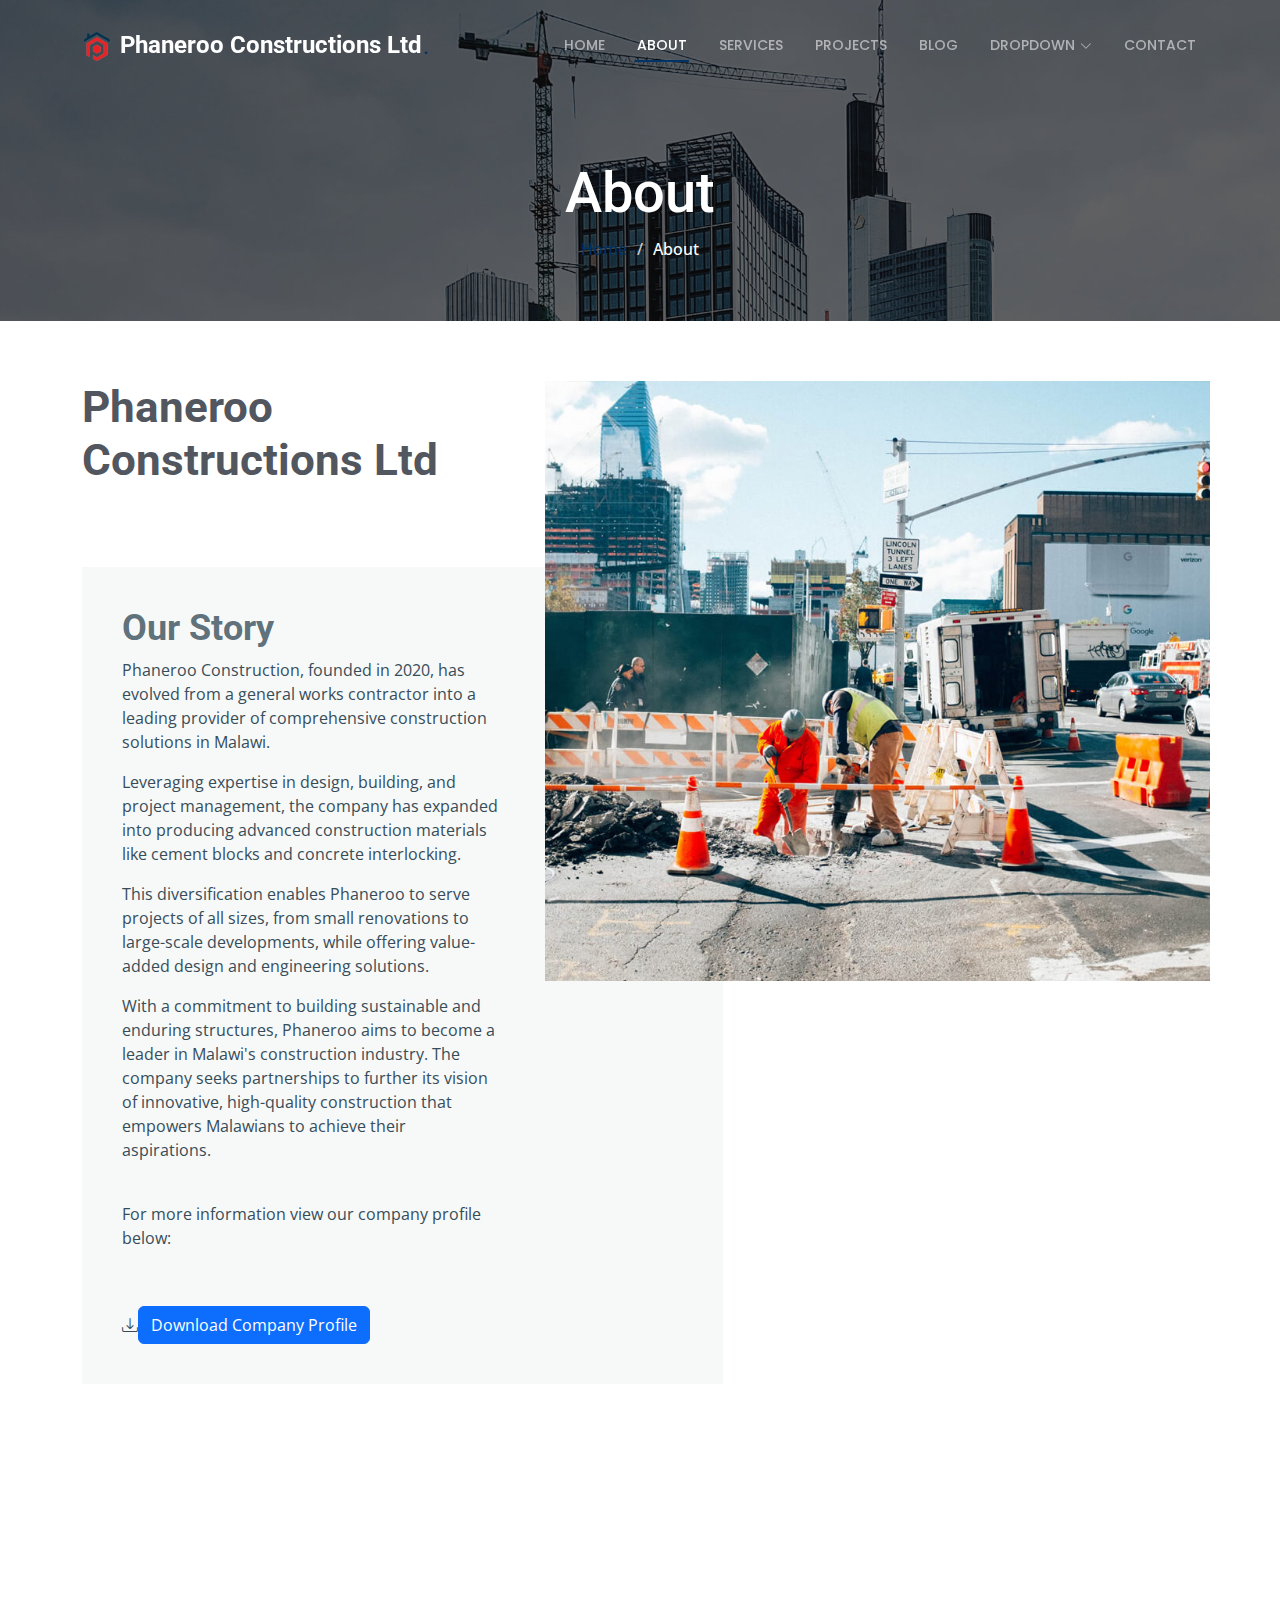
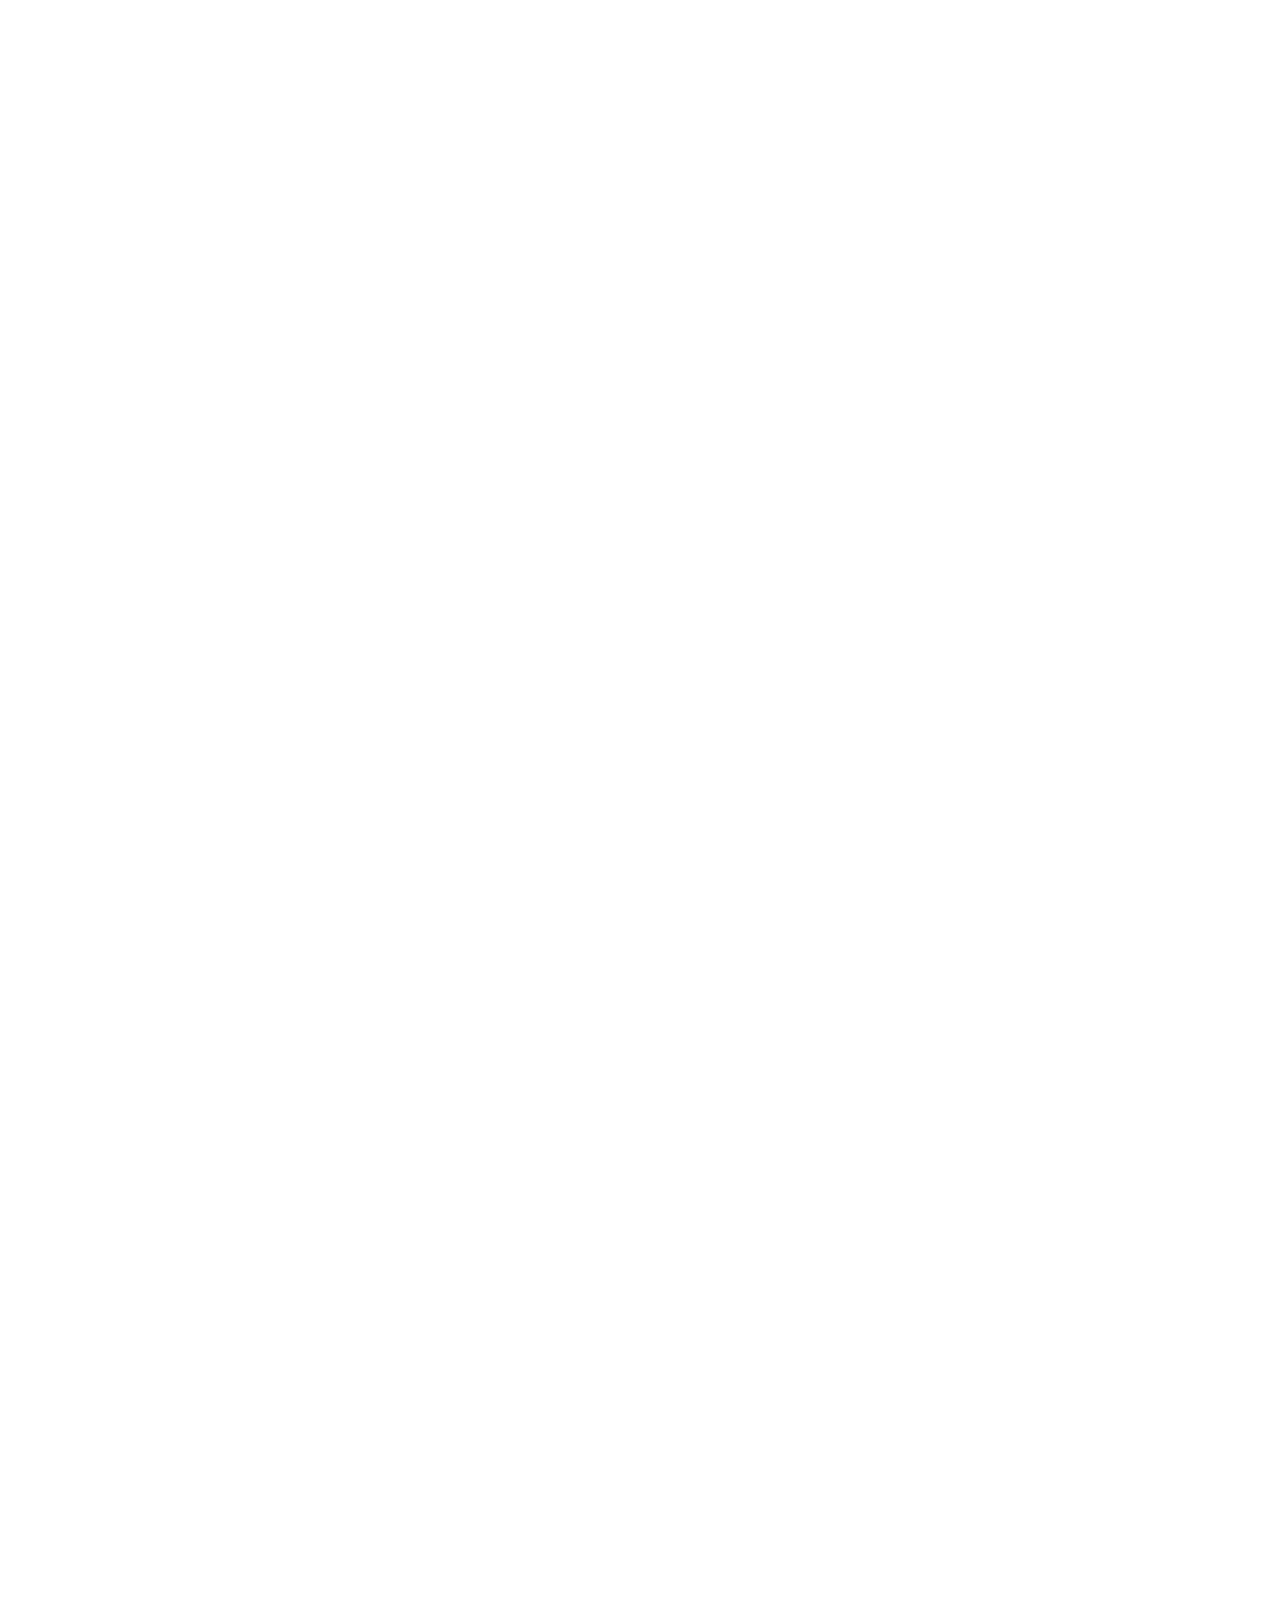
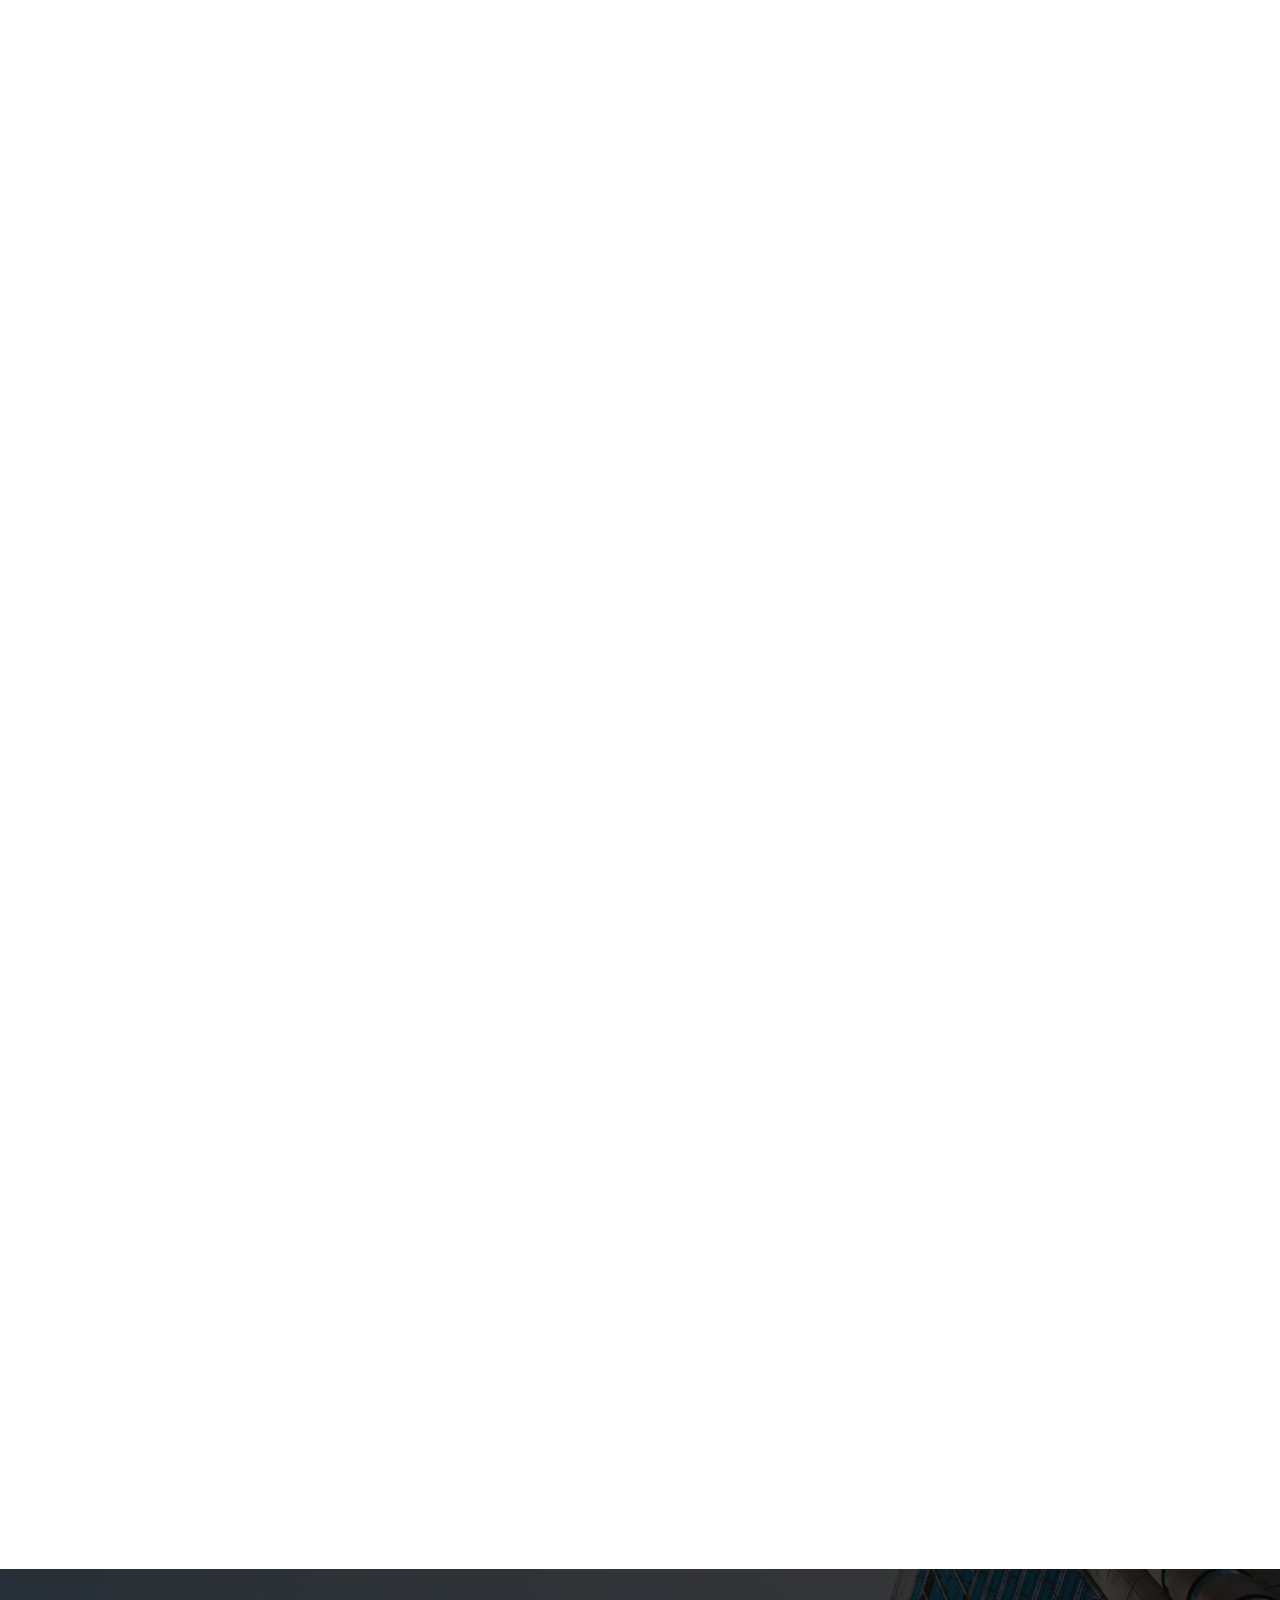
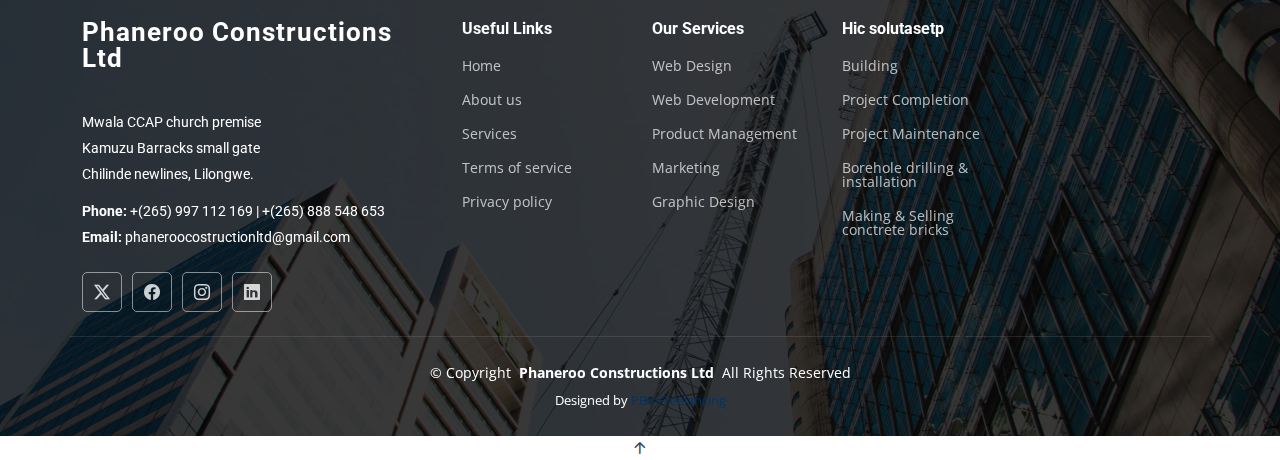
==== commit f3108a50: "Update about.html" ====
--- a/about.html
+++ b/about.html
@@ -4,7 +4,7 @@
 <head>
   <meta charset="utf-8">
   <meta content="width=device-width, initial-scale=1.0" name="viewport">
-  <title>About - UpConstruction Bootstrap Template</title>
+  <title>About - Phaneroo Constructions Ltd</title>
   <meta name="description" content="">
   <meta name="keywords" content="">
 
@@ -137,7 +137,7 @@
               <br>
               <div class="download-profile d-flex align-items-center position-relative mt-3">
                 <i class="bi bi-download"></i>
-                <a href="path/to/company-profile.pdf" class="btn btn-primary stretched-link" download>Download Company Profile</a>
+                <a href="assets/PHANEROO CONSTRUCTION COMPANY PROFILE (AutoRecovered).pdf" class="btn btn-primary stretched-link" download>Download Company Profile</a>
               </div>
             </div>
           </div>
@@ -430,7 +430,7 @@
 
           <div class="col-lg-4 col-md-6 member" data-aos="fade-up" data-aos-delay="600">
             <div class="member-img">
-              <img src="assets/img/team/Henry1.PNG" class="img-fluid" alt="">
+              <img src="assets/img/team/henry1.PNG" class="img-fluid" alt="">
               <div class="social">
                 <a href="#"><i class="bi bi-twitter-x"></i></a>
                 <a href="#"><i class="bi bi-facebook"></i></a>
@@ -608,7 +608,7 @@
     </div>
 
     <div class="container copyright text-center mt-4">
-      <p>© <span>Copyright</span> <strong class="px-1 sitename">Phaneroo Construction Ltd</strong> <span>All Rights Reserved</span></p>
+      <p>© <span>Copyright</span> <strong class="px-1 sitename">Phaneroo Constructions Ltd</strong> <span>All Rights Reserved</span></p>
       <div class="credits">
         <!-- All the links in the footer should remain intact. -->
         <!-- You can delete the links only if you've purchased the pro version. -->
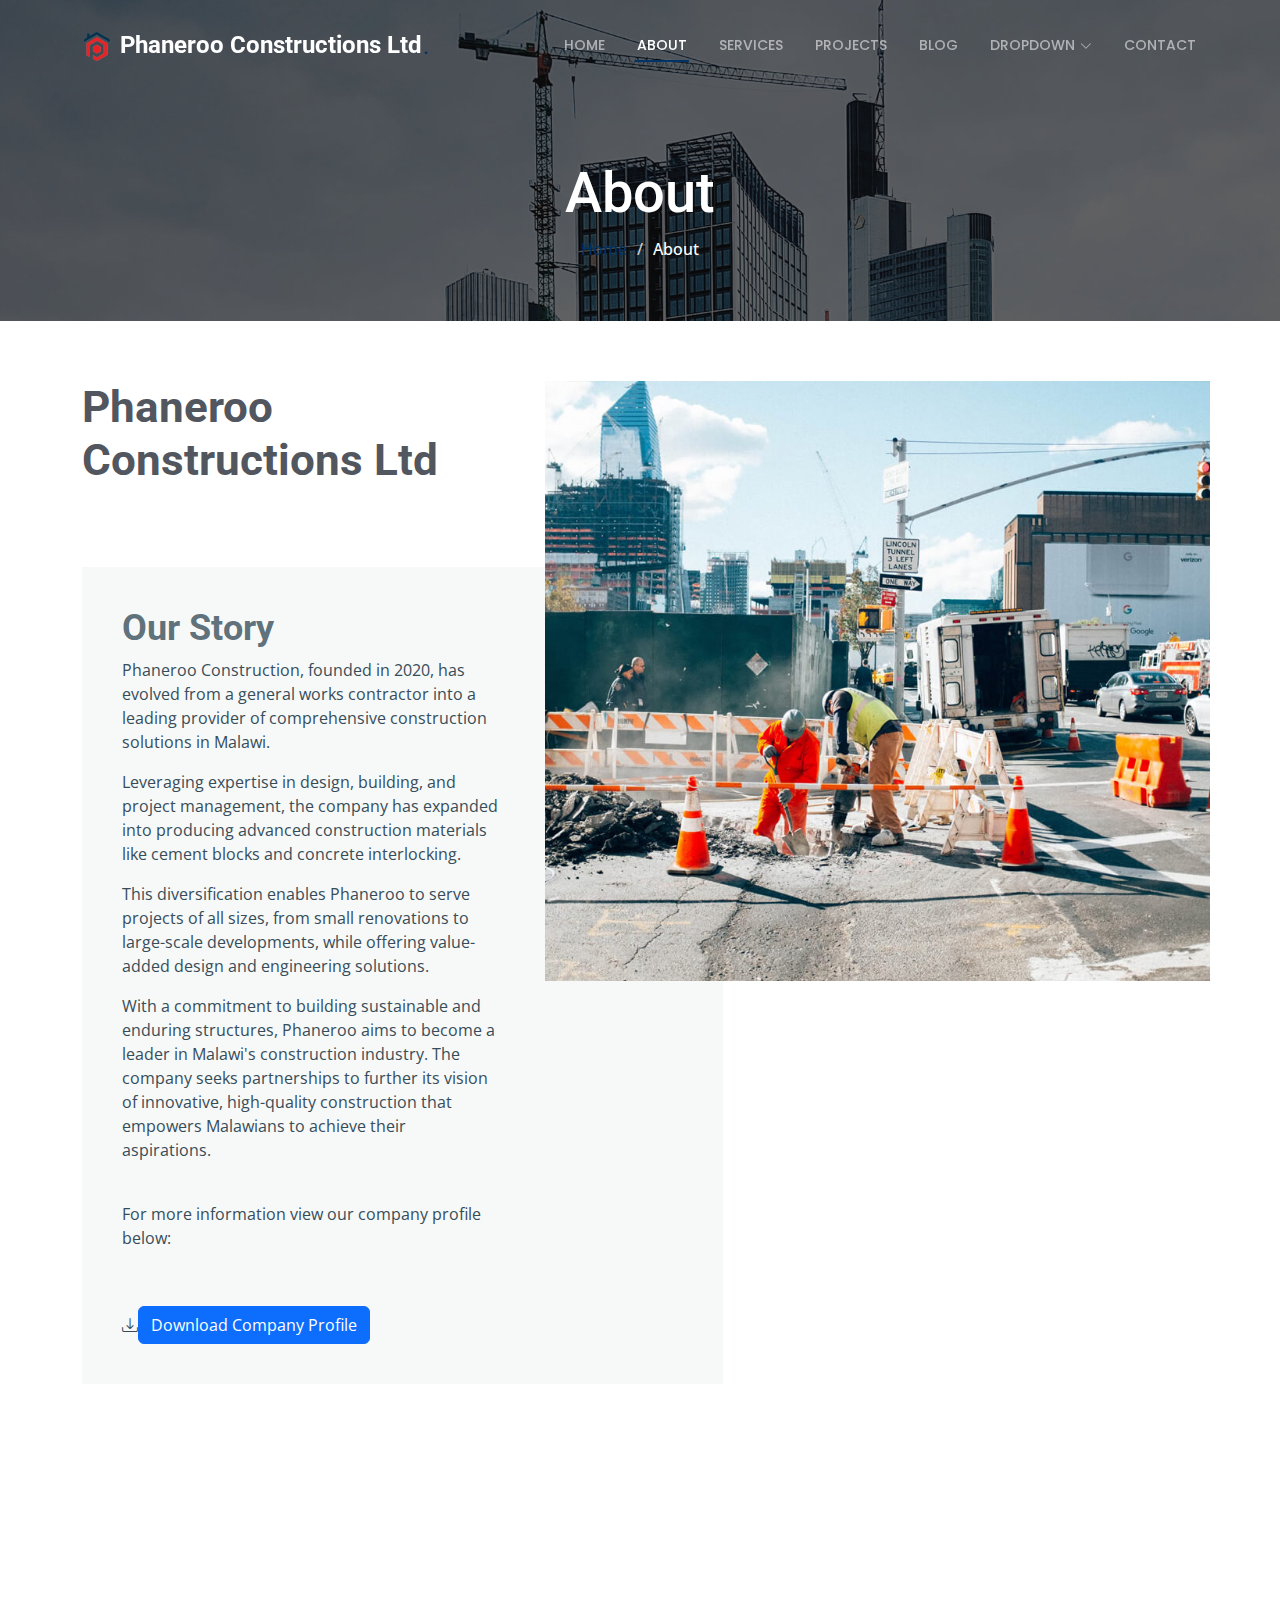
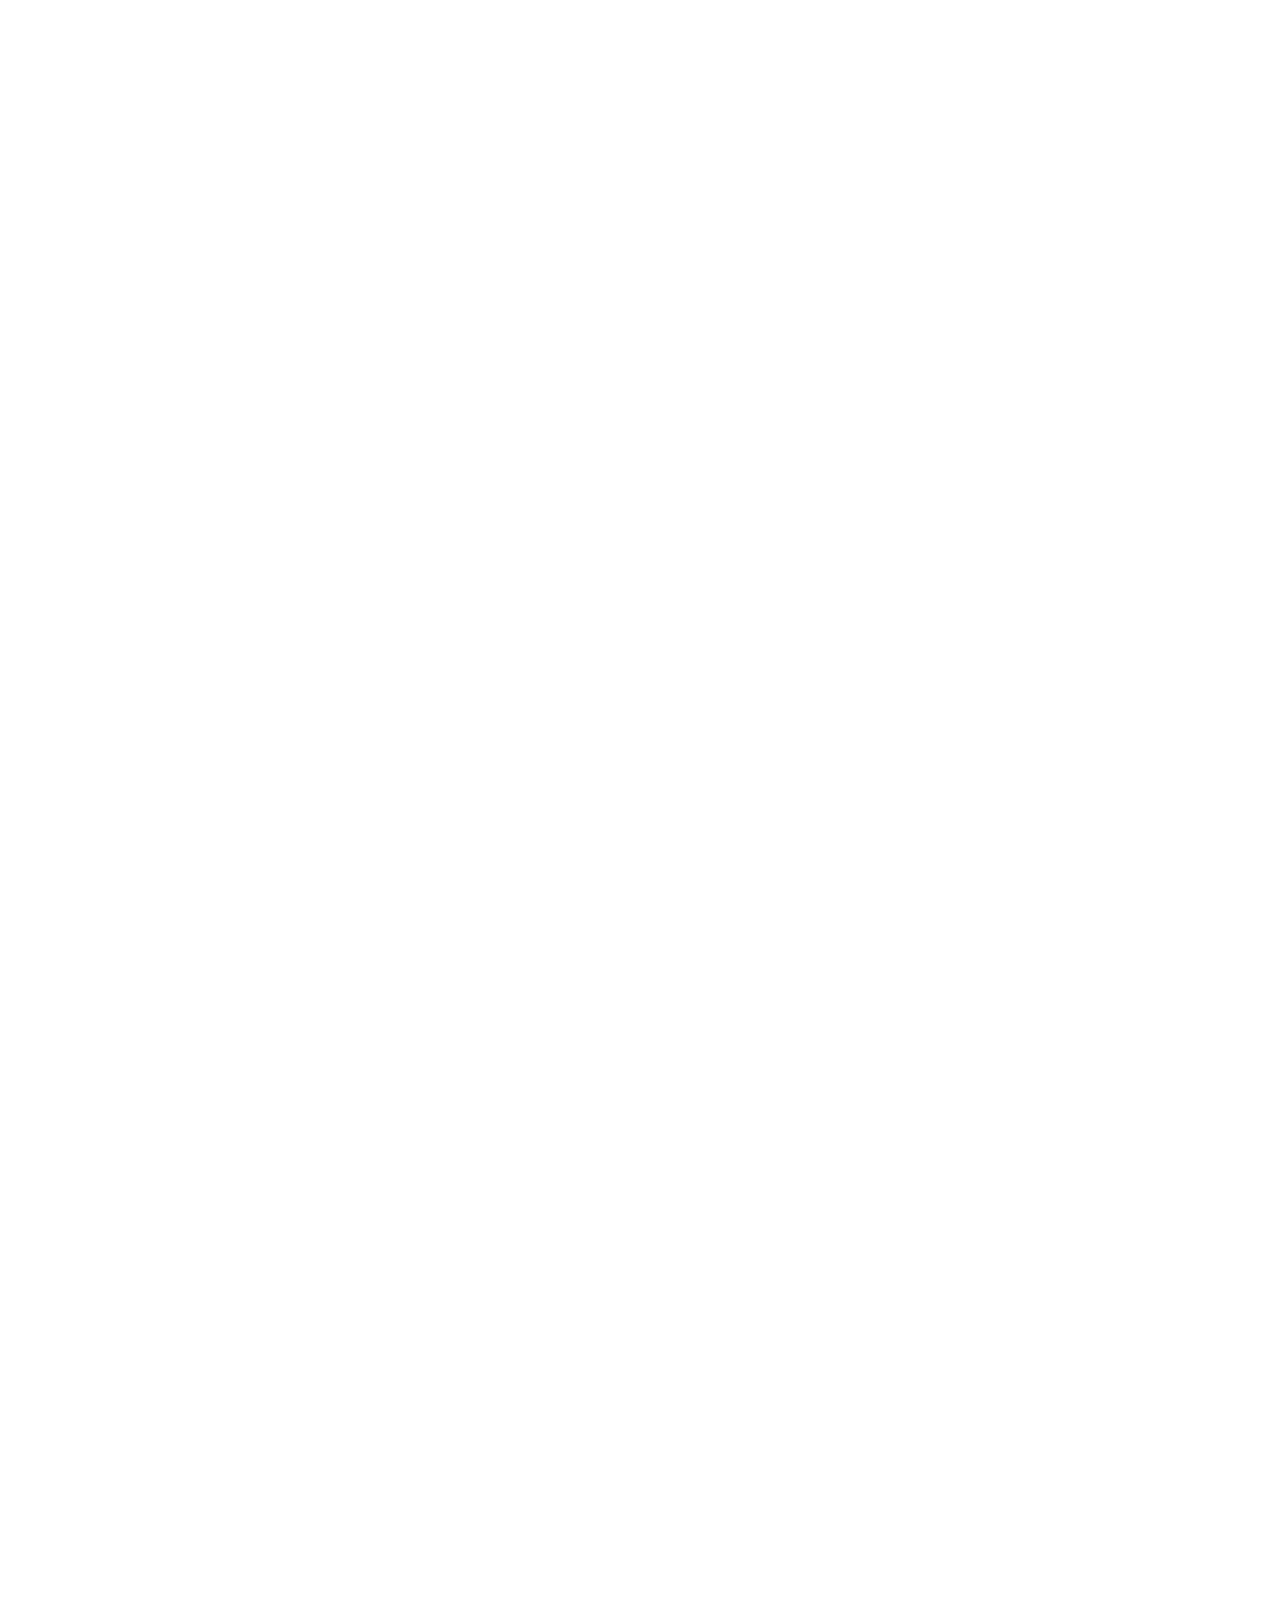
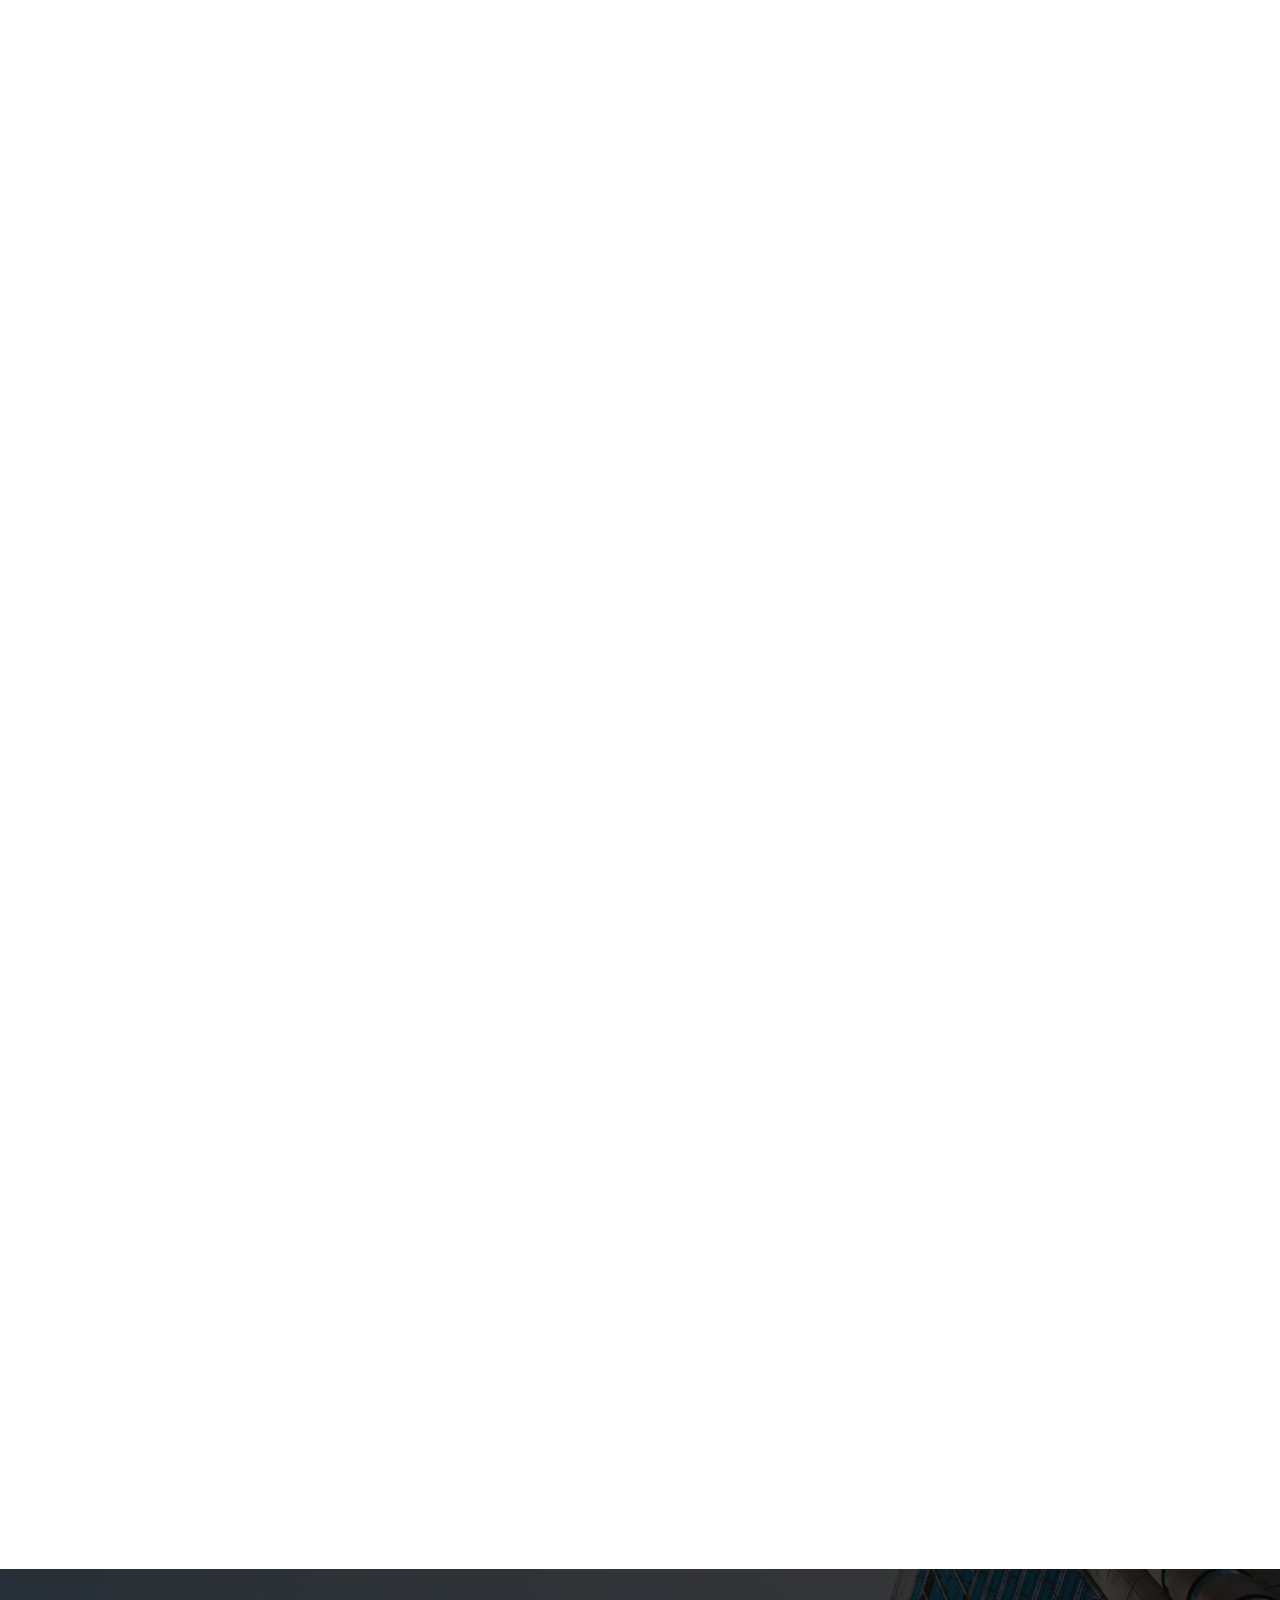
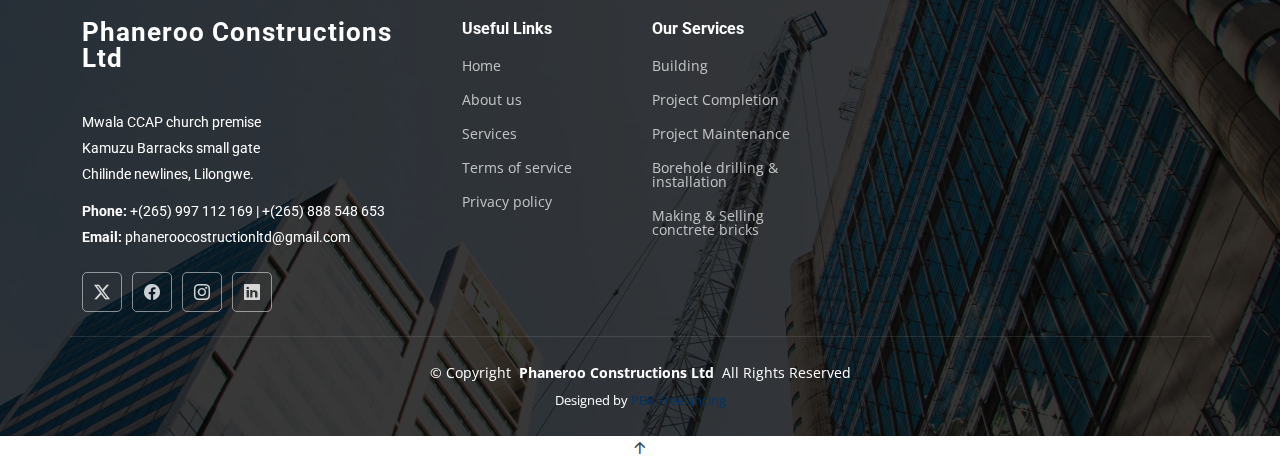
==== commit 64d633bd: "Update about.html" ====
--- a/about.html
+++ b/about.html
@@ -406,8 +406,8 @@
             </div>
             <div class="member-info text-center">
               <h4>Alpha Phiri</h4>
-              <span>Director of Marketing</span>
-              <p>He deals with the marketing tasks of the organization</p>
+              <span>Board Member</span>
+              <p>He is one of the board members for the organization.</p>
             </div>
           </div><!-- End Team Member -->
 
@@ -574,17 +574,6 @@
         <div class="col-lg-2 col-md-3 footer-links">
           <h4>Our Services</h4>
           <ul>
-            <li><a href="#">Web Design</a></li>
-            <li><a href="#">Web Development</a></li>
-            <li><a href="#">Product Management</a></li>
-            <li><a href="#">Marketing</a></li>
-            <li><a href="#">Graphic Design</a></li>
-          </ul>
-        </div>
-
-        <div class="col-lg-2 col-md-3 footer-links">
-          <h4>Hic solutasetp</h4>
-          <ul>
             <li><a href="#">Building</a></li>
             <li><a href="#">Project Completion</a></li>
             <li><a href="#">Project Maintenance</a></li>
@@ -593,6 +582,13 @@
           </ul>
         </div>
 <!--
+        <div class="col-lg-2 col-md-3 footer-links">
+          <h4>Hic solutasetp</h4>
+          <ul>
+            
+          </ul>
+        </div>
+
         <div class="col-lg-2 col-md-3 footer-links">
           <h4>Nobis illum</h4>
           <ul>
@@ -614,7 +610,7 @@
         <!-- You can delete the links only if you've purchased the pro version. -->
         <!-- Licensing information: https://bootstrapmade.com/license/ -->
         <!-- Purchase the pro version with working PHP/AJAX contact form: [buy-url] -->
-        Designed by <a href="">PBK Freelancing</a>
+        Designed by <a href="https://b-kaluwa.github.io/PBK-freelancing/">PBK Freelancing</a>
       </div>
     </div>
 
